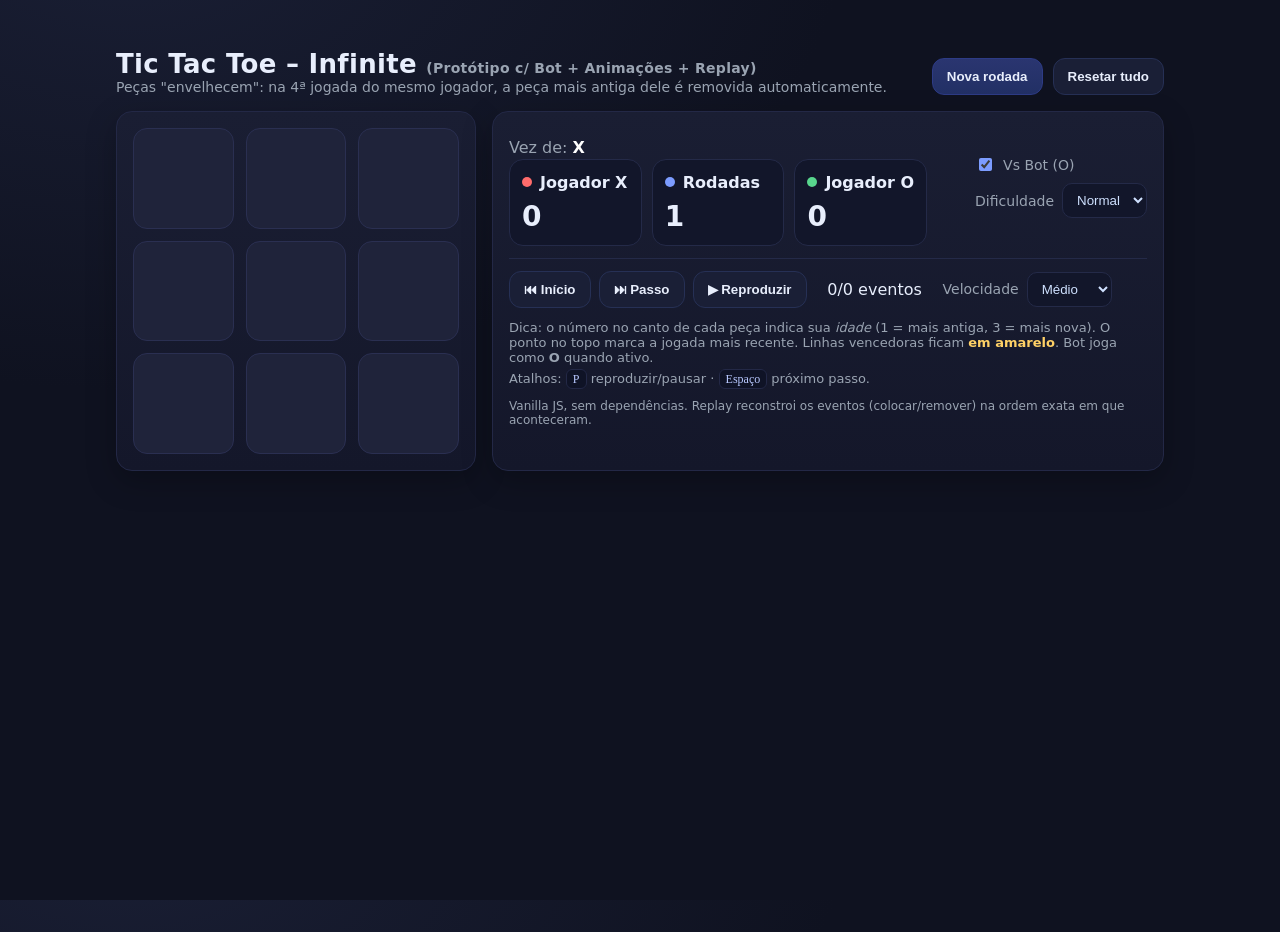
==== index.html @ a02c3165 "Initial commit" ====
<!DOCTYPE html>
<html lang="pt-BR">
<head>
  <meta charset="UTF-8" />
  <meta name="viewport" content="width=device-width, initial-scale=1" />
  <title>Tic Tac Toe – Infinite (Protótipo c/ Bot, Animações e Replay)</title>
  <style>
    :root{
      --bg:#0f1220; --panel:#171a2b; --accent:#7c9cff; --muted:#9aa4b2; --x:#ff6b6b; --o:#58d68d; --win:#ffd166; --cell:#1f233a;
    }
    *{box-sizing:border-box}
    html,body{height:100%}
    body{margin:0; font-family:system-ui,-apple-system,Segoe UI,Roboto,Ubuntu,Cantarell, Noto Sans,Helvetica,Arial; background:radial-gradient(1200px 800px at 10% -10%, #1a1f35 0%, #0f1220 60%), var(--bg); color:#e8eefc}
    .container{max-width:1080px;margin:32px auto;padding:16px}
    .header{display:flex;align-items:center;justify-content:space-between;gap:16px;margin-bottom:16px}
    .title{font-weight:700;letter-spacing:.3px;font-size:clamp(18px,2.6vw,26px)}
    .hint{color:var(--muted);font-size:14px}
    .wrap{display:grid;gap:16px;grid-template-columns: 360px 1fr}
    @media (max-width: 900px){.wrap{grid-template-columns:1fr}}
    .panel{background:linear-gradient(180deg,#1a1e33, #14172a); border:1px solid #232846; border-radius:16px; padding:16px; box-shadow:0 10px 30px rgba(0,0,0,.25)}
    .board{display:grid;grid-template-columns:repeat(3,1fr);grid-template-rows:repeat(3,1fr); gap:12px; aspect-ratio:1/1}
    .cell{background:var(--cell); border:1px solid #2a2f51; border-radius:14px; display:flex;align-items:center;justify-content:center; cursor:pointer; font-weight:800; font-size:48px; transition: transform .12s ease, background .2s, box-shadow .2s; position:relative; overflow:hidden}
    .cell:focus{outline:2px solid var(--accent); outline-offset:2px}
    .cell:not(.filled):hover{transform:translateY(-1px)}
    .cell.filled{cursor:default}
    .cell .age{position:absolute; bottom:6px; right:8px; font-size:11px; color:var(--muted); opacity:.85}
    .cell .last{position:absolute; top:6px; left:8px; width:8px; height:8px; border-radius:50%; background:var(--accent)}
    .cell.win{box-shadow:0 0 0 2px var(--win) inset, 0 0 22px rgba(255,209,102,.35)}
    .score{display:grid;grid-template-columns:repeat(3,1fr);gap:10px}
    .score .card{background:#12162a;border:1px solid #242a48;border-radius:14px;padding:12px}
    .badge{display:inline-flex;align-items:center;gap:8px;font-weight:700}
    .badge .dot{width:10px;height:10px;border-radius:50%}
    .dot.x{background:var(--x)} .dot.o{background:var(--o)}
    .count{font-size:28px;font-weight:800;margin-top:8px}
    .turn{margin:10px 0 2px 0;color:var(--muted)}
    .turn strong{color:#fff}
    .controls{display:flex;flex-wrap:wrap;gap:10px;margin-top:10px}
    .btn{background:#1a1f36;color:#e8eefc;border:1px solid #263055;padding:10px 14px;border-radius:12px;cursor:pointer;font-weight:700}
    .btn:hover{filter:brightness(1.08)}
    .btn.primary{background:linear-gradient(180deg,#2a3570,#223065); border-color:#2d3b86}
    .legend{margin-top:12px;font-size:13px;color:var(--muted)}
    .legend code{background:#13172a;border:1px solid #232846;padding:2px 6px;border-radius:6px;color:#cfe1ff}
    .footer{margin-top:12px; color:var(--muted); font-size:12px}
    .row{display:flex;flex-wrap:wrap;gap:10px;align-items:center}
    .switch{display:inline-flex;gap:8px;align-items:center;font-size:14px;color:var(--muted)}
    .switch input{accent-color:var(--accent)}
    .divider{height:1px;background:#242a48;margin:12px 0}

    /* --- Animações --- */
    @keyframes popIn{0%{transform:scale(.2) rotate(-8deg); opacity:0}60%{transform:scale(1.08)}100%{transform:scale(1); opacity:1}}
    @keyframes fadeOut{0%{opacity:1}100%{opacity:0; transform:scale(.9)}}
    .piece{display:inline-block; animation: popIn .18s ease-out forwards}
    .vanish{animation: fadeOut .16s ease forwards}
    .pulse{animation: pulse 1.2s ease-in-out infinite}
    @keyframes pulse{0%,100%{box-shadow:0 0 0 2px var(--win) inset, 0 0 10px rgba(255,209,102,.2)}50%{box-shadow:0 0 0 2px var(--win) inset, 0 0 26px rgba(255,209,102,.45)}}

    /* Replay controls */
    .replay{display:flex; gap:8px; align-items:center; flex-wrap:wrap}
    .replay .time{min-width:120px; text-align:center; font-variant-numeric:tabular-nums}
    select{background:#12162a;border:1px solid #242a48;border-radius:10px;color:#cfe1ff;padding:8px 10px}
    .kbd{font-family:ui-monospace, SFMono-Regular, Menlo, Consolas; font-size:12px; background:#0f1326; border:1px solid #232846; padding:2px 6px; border-radius:6px; color:#b8c8ff}
  </style>
</head>
<body>
  <div class="container">
    <div class="header">
      <div>
        <div class="title">Tic Tac Toe – Infinite <span class="hint">(Protótipo c/ Bot + Animações + Replay)</span></div>
        <div class="hint">Peças "envelhecem": na 4ª jogada do mesmo jogador, a peça mais antiga dele é removida automaticamente.</div>
      </div>
      <div class="controls">
        <button id="btn-new" class="btn primary" title="Começar uma nova rodada (mantém o placar)">Nova rodada</button>
        <button id="btn-reset" class="btn" title="Zera tudo (placar e rodada)">Resetar tudo</button>
      </div>
    </div>

    <div class="wrap">
      <div class="panel">
        <div id="board" class="board" aria-label="Tabuleiro 3 por 3" role="grid"></div>
      </div>

      <div class="panel">
        <div class="row" style="justify-content:space-between">
          <div>
            <div class="turn">Vez de: <strong id="turn">X</strong></div>
            <div class="score" aria-live="polite">
              <div class="card" aria-label="Placar X">
                <div class="badge"><span class="dot x"></span>Jogador X</div>
                <div id="score-x" class="count">0</div>
              </div>
              <div class="card" aria-label="Rodadas">
                <div class="badge"><span class="dot" style="background:var(--accent)"></span>Rodadas</div>
                <div id="round" class="count">1</div>
              </div>
              <div class="card" aria-label="Placar O">
                <div class="badge"><span class="dot o"></span>Jogador O</div>
                <div id="score-o" class="count">0</div>
              </div>
            </div>
          </div>
          <div>
            <label class="switch"><input type="checkbox" id="chk-bot" checked> Vs Bot (O)</label>
            <div class="row" style="margin-top:8px">
              <label class="switch">Dificuldade
                <select id="sel-diff" title="Heurística do bot">
                  <option value="easy">Fácil</option>
                  <option value="normal" selected>Normal</option>
                  <option value="hard">Difícil</option>
                </select>
              </label>
            </div>
          </div>
        </div>

        <div class="divider"></div>

        <div class="replay">
          <button id="rp-start" class="btn" title="Voltar ao início (⌘/Ctrl+Home)">⏮ Início</button>
          <button id="rp-step" class="btn" title="Avançar um passo (Barra de espaço)">⏭ Passo</button>
          <button id="rp-play" class="btn" title="Reproduzir/Pausar (P)">▶︎ Reproduzir</button>
          <span class="time"><span id="rp-pos">0</span>/<span id="rp-total">0</span> eventos</span>
          <label class="switch">Velocidade
            <select id="rp-speed">
              <option value="700">Lento</option>
              <option value="450" selected>Médio</option>
              <option value="220">Rápido</option>
            </select>
          </label>
        </div>

        <div class="legend">
          Dica: o número no canto de cada peça indica sua <em>idade</em> (1 = mais antiga, 3 = mais nova). O ponto no topo marca a jogada mais recente. 
          Linhas vencedoras ficam <span style="color:var(--win);font-weight:700">em amarelo</span>. Bot joga como <strong>O</strong> quando ativo.
          <div style="margin-top:6px">Atalhos: <span class="kbd">P</span> reproduzir/pausar · <span class="kbd">Espaço</span> próximo passo.</div>
        </div>

        <div class="footer">Vanilla JS, sem dependências. Replay reconstroi os eventos (colocar/remover) na ordem exata em que aconteceram.</div>
      </div>
    </div>
  </div>

  <script>
    // ----- Constantes e estado -----
    const LINES = [ [0,1,2],[3,4,5],[6,7,8], [0,3,6],[1,4,7],[2,5,8], [0,4,8],[2,4,6] ];

    let board = Array(9).fill(null);     // null | 'X' | 'O'
    let moves = { X: [], O: [] };        // filas por jogador (índices do tabuleiro)
    let current = 'X';
    let lastMoveIndex = null;            // índice da jogada mais recente
    let gameOver = false;
    let scores = { X: 0, O: 0 };
    let round = 1;

    // Bot & Replay
    const state = { vsBot: true, diff: 'normal', botDelay: 250 };
    const replay = { events: [], pos: 0, timer: null, playing: false };

    // ----- Elementos -----
    const elBoard = document.getElementById('board');
    const elTurn = document.getElementById('turn');
    const elScoreX = document.getElementById('score-x');
    const elScoreO = document.getElementById('score-o');
    const elRound = document.getElementById('round');
    const btnNew = document.getElementById('btn-new');
    const btnReset = document.getElementById('btn-reset');

    const chkBot = document.getElementById('chk-bot');
    const selDiff = document.getElementById('sel-diff');

    // Replay controls
    const btnRpStart = document.getElementById('rp-start');
    const btnRpStep = document.getElementById('rp-step');
    const btnRpPlay = document.getElementById('rp-play');
    const elRpPos = document.getElementById('rp-pos');
    const elRpTot = document.getElementById('rp-total');
    const selRpSpeed = document.getElementById('rp-speed');

    // ----- Board UI -----
    function buildBoard(){
      elBoard.innerHTML = '';
      for(let i=0;i<9;i++){
        const btn = document.createElement('button');
        btn.className = 'cell';
        btn.setAttribute('data-idx', i);
        btn.setAttribute('role','gridcell');
        btn.setAttribute('aria-label', `casa ${i+1}`);
        btn.addEventListener('click', onCellClick);
        btn.addEventListener('keydown', (e)=>{ if(e.key==='Enter' || e.key===' ') { e.preventDefault(); onCellClick(e);} });
        elBoard.appendChild(btn);
      }
      render();
    }

    function onCellClick(e){
      if(gameOver) return;
      const idx = Number(e.currentTarget.getAttribute('data-idx'));
      humanPlay(idx);
    }

    function humanPlay(idx){
      if(board[idx]!==null) return;
      if(state.vsBot && current==='O') return; // bloqueia cliques durante turno do bot
      makeMove(idx, current, { record:true, animate:true });
      maybeBotTurn();
    }

    function maybeBotTurn(){
      if(!state.vsBot || gameOver) return;
      if(current==='O'){
        // pequeno delay para parecer "pensando"
        setTimeout(()=>{
          const idx = pickBotMove(state.diff);
          if(idx!=null) makeMove(idx, 'O', { record:true, animate:true });
        }, state.botDelay);
      }
    }

    // ----- Núcleo da jogada -----
    function makeMove(idx, player, {record=false, animate=false}={}){
      if(board[idx]!==null || gameOver) return;

      // Coloca peça
      board[idx] = player;
      moves[player].push(idx);
      lastMoveIndex = idx;
      if(animate){ animatePlace(idx, player); }
      
      if(record){ replay.events.push({ type:'place', player, idx }); updateReplayUI(); }

      // Se excedeu 3 peças, remove a mais antiga
      if(moves[player].length > 3){
        const oldest = moves[player].shift();
        if(oldest !== idx){
          removePiece(oldest, player, {record, animate});
        }
      }

      // Checa vitória
      const win = checkWin(player);
      if(win){
        gameOver = true;
        scores[player]++;
        flashWin(win);
        render();
        return;
      }

      // Troca de vez
      current = player==='X' ? 'O' : 'X';
      render();
    }

    function removePiece(idx, player, {record=false, animate=false}={}){
      if(animate) animateRemove(idx);
      board[idx] = null;
      if(record){ replay.events.push({ type:'remove', player, idx }); updateReplayUI(); }
    }

    function checkWin(player){
      for(const [a,b,c] of LINES){
        if(board[a]===player && board[b]===player && board[c]===player){ return [a,b,c]; }
      }
      return null;
    }

    function flashWin(cells){
      cells.forEach(i=>{ elBoard.children[i].classList.add('win','pulse'); });
    }

    function render(){
      for(let i=0;i<9;i++){
        const el = elBoard.children[i];
        const val = board[i];
        el.classList.remove('filled','win','pulse','vanish');
        // preserva animações já aplicadas (não limpa innerHTML antes de deixar a anima sair)
        el.innerHTML = '';
        if(val){
          const span = document.createElement('span');
          span.textContent = val;
          span.className = 'piece';
          span.style.color = val==='X' ? getVar('--x') : getVar('--o');
          el.appendChild(span);
          el.classList.add('filled');

          const order = moves[val];
          const posInQueue = order.indexOf(i);
          if(posInQueue!==-1){
            const age = document.createElement('div'); age.className='age'; age.textContent=(posInQueue+1).toString(); el.appendChild(age);
          }
          if(i===lastMoveIndex){ const dot=document.createElement('div'); dot.className='last'; el.appendChild(dot); }
        }
      }
      elTurn.textContent = current;
      elScoreX.textContent = scores.X; elScoreO.textContent = scores.O; elRound.textContent = round;
      elBoard.setAttribute('aria-description', `Vez de ${current}. Placar X ${scores.X} contra O ${scores.O}. Rodada ${round}.`);
    }

    function animatePlace(idx, player){
      const el = elBoard.children[idx];
      // efeito já acontece via .piece popIn ao renderizar
    }
    function animateRemove(idx){
      const el = elBoard.children[idx];
      if(!el) return;
      // Tenta animar apenas a peça, para não "sumir" a célula inteira
      const piece = el.querySelector('.piece');
      if(piece){ piece.classList.add('vanish'); }
      else { el.classList.add('vanish'); }
      // Render irá limpar a classe 'vanish' na próxima pintura
    }

    // ----- Nova rodada / Reset -----
    function newRound(){
      board = Array(9).fill(null);
      moves = { X: [], O: [] };
      gameOver = false; lastMoveIndex = null;
      // Alterna quem começa a cada rodada
      current = (round % 2 === 1) ? 'O' : 'X';
      round++;
      // zera replay desta nova rodada
      replay.events = []; replay.pos = 0; stopReplay(); updateReplayUI();
      render();
      maybeBotTurn();
    }

    function resetAll(){
      scores = { X:0, O:0 }; round = 1; current='X';
      board = Array(9).fill(null); moves = { X: [], O: [] };
      gameOver=false; lastMoveIndex=null;
      replay.events = []; replay.pos = 0; stopReplay(); updateReplayUI();
      render();
    }

    // ----- Bot (heurísticas simples) -----
    function pickBotMove(level){
      const empties = emptyCells();
      if(empties.length===0) return null;

      // Helper para testar vitória imediata
      const winMove = (player)=>{
        for(const i of empties){ if(wouldWin(i, player)) return i; } return null;
      };

      if(level==='easy'){
        return empties[Math.floor(Math.random()*empties.length)];
      }

      // NORMAL: ganhar > bloquear > centro > cantos > lados
      let m = winMove('O'); if(m!=null) return m;            // ganhar
      m = winMove('X'); if(m!=null) return m;                // bloquear
      if(board[4]==null) return 4;                           // centro
      const corners = empties.filter(i=>[0,2,6,8].includes(i)); if(corners.length) return corners[Math.floor(Math.random()*corners.length)];
      return empties[0];
    }

    function wouldWin(idx, player){
      board[idx]=player; const ok = !!checkWin(player); board[idx]=null; return ok;
    }

    function emptyCells(){ const arr=[]; for(let i=0;i<9;i++){ if(board[i]==null) arr.push(i);} return arr; }

    // ----- Replay -----
    function updateReplayUI(){
      elRpTot.textContent = replay.events.length.toString();
      elRpPos.textContent = replay.pos.toString();
    }

    function applyEvent(ev, {animate=true}={}){
      if(ev.type==='place') makeMove(ev.idx, ev.player, {record:false, animate});
      else if(ev.type==='remove') removePiece(ev.idx, ev.player, {record:false, animate});
    }

    function resetToStart(){
      // reinicia somente a PARTIDA atual, sem mexer em placar/rodada/diff/bot
      board = Array(9).fill(null); moves={X:[],O:[]}; gameOver=false; lastMoveIndex=null; current='X';
      render();
      replay.pos = 0; updateReplayUI();
    }

    function stepReplay(){
      if(replay.pos >= replay.events.length){ stopReplay(); return; }
      const ev = replay.events[replay.pos++]; applyEvent(ev, {animate:true}); updateReplayUI();
    }

    function playPauseReplay(){
      if(replay.playing){ stopReplay(); }
      else { startReplay(); }
    }

    function startReplay(){
      stopReplay(); // garante limpar
      resetToStart();
      replay.playing = true; btnRpPlay.textContent = '⏸ Pausar';
      const loop = ()=>{
        if(!replay.playing){ return; }
        if(replay.pos >= replay.events.length){ stopReplay(); return; }
        stepReplay();
        replay.timer = setTimeout(loop, Number(selRpSpeed.value));
      };
      replay.timer = setTimeout(loop, Number(selRpSpeed.value));
    }

    function stopReplay(){
      replay.playing = false; btnRpPlay.textContent = '▶︎ Reproduzir';
      if(replay.timer){ clearTimeout(replay.timer); replay.timer=null; }
    }

    // ----- Utils / Eventos UI -----
    function getVar(name){ return getComputedStyle(document.documentElement).getPropertyValue(name); }

    btnNew.addEventListener('click', newRound);
    btnReset.addEventListener('click', resetAll);
    chkBot.addEventListener('change', (e)=>{ state.vsBot = e.target.checked; if(state.vsBot) maybeBotTurn(); });
    selDiff.addEventListener('change', (e)=>{ state.diff = e.target.value; });

    // Replay UI
    btnRpStart.addEventListener('click', ()=>{ stopReplay(); resetToStart(); });
    btnRpStep.addEventListener('click', ()=>{ stopReplay(); stepReplay(); });
    btnRpPlay.addEventListener('click', ()=>{ playPauseReplay(); });
    selRpSpeed.addEventListener('change', ()=>{ if(replay.playing){ stopReplay(); startReplay(); }});

    // Atalhos
    window.addEventListener('keydown', (e)=>{
      if(e.key==='p' || e.key==='P'){ e.preventDefault(); playPauseReplay(); }
      if(e.code==='Space'){ e.preventDefault(); stepReplay(); }
      if((e.ctrlKey||e.metaKey) && e.key==='Home'){ e.preventDefault(); stopReplay(); resetToStart(); }
    });

    // Inicializa
    buildBoard();

    // Inicia com bot ativo se for a vez dele
    maybeBotTurn();
  </script>
</body>
</html>
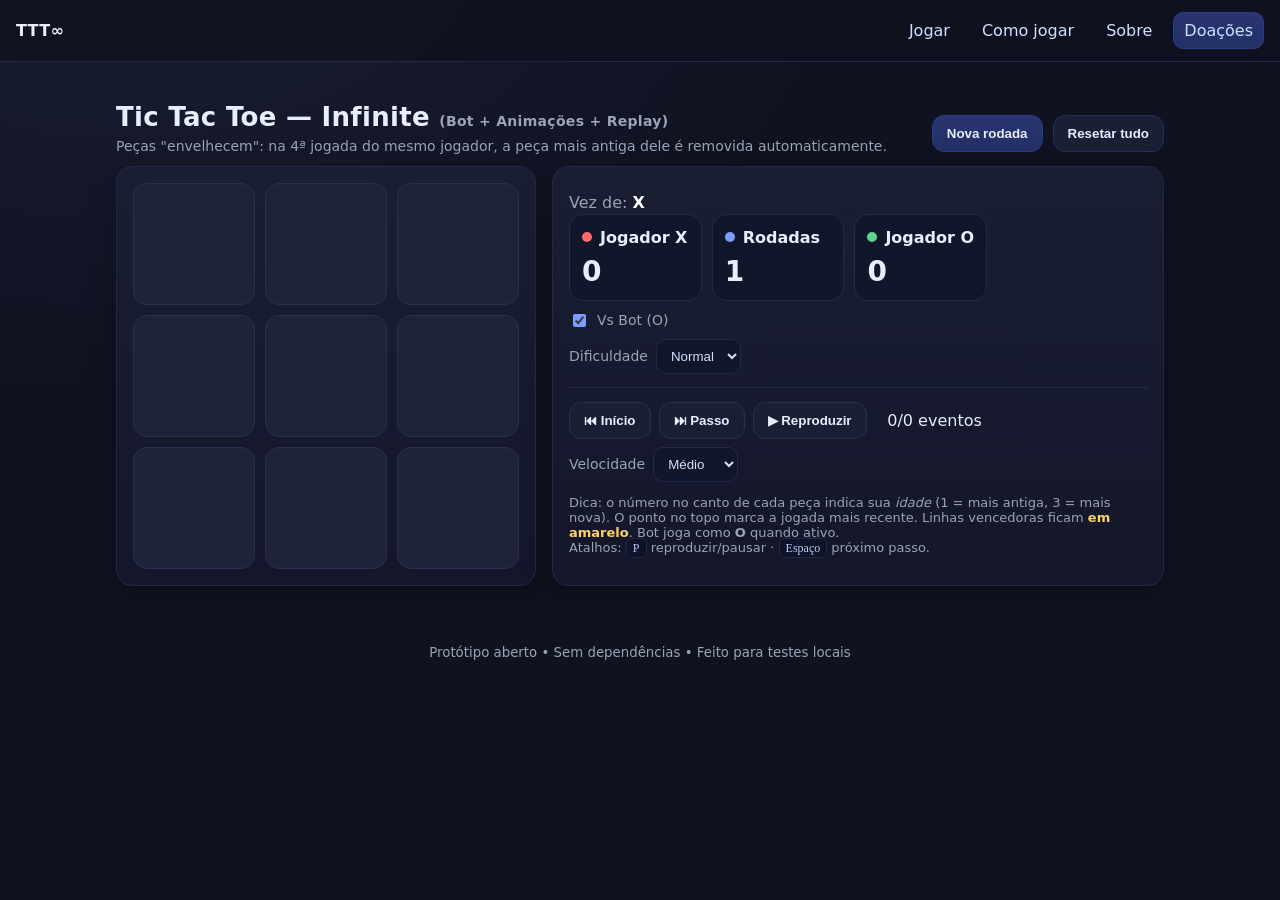
==== commit 7e70a4d0: "Add functions and pages" ====
--- a/index.html
+++ b/index.html
@@ -3,86 +3,42 @@
 <head>
   <meta charset="UTF-8" />
   <meta name="viewport" content="width=device-width, initial-scale=1" />
-  <title>Tic Tac Toe – Infinite (Protótipo c/ Bot, Animações e Replay)</title>
-  <style>
-    :root{
-      --bg:#0f1220; --panel:#171a2b; --accent:#7c9cff; --muted:#9aa4b2; --x:#ff6b6b; --o:#58d68d; --win:#ffd166; --cell:#1f233a;
-    }
-    *{box-sizing:border-box}
-    html,body{height:100%}
-    body{margin:0; font-family:system-ui,-apple-system,Segoe UI,Roboto,Ubuntu,Cantarell, Noto Sans,Helvetica,Arial; background:radial-gradient(1200px 800px at 10% -10%, #1a1f35 0%, #0f1220 60%), var(--bg); color:#e8eefc}
-    .container{max-width:1080px;margin:32px auto;padding:16px}
-    .header{display:flex;align-items:center;justify-content:space-between;gap:16px;margin-bottom:16px}
-    .title{font-weight:700;letter-spacing:.3px;font-size:clamp(18px,2.6vw,26px)}
-    .hint{color:var(--muted);font-size:14px}
-    .wrap{display:grid;gap:16px;grid-template-columns: 360px 1fr}
-    @media (max-width: 900px){.wrap{grid-template-columns:1fr}}
-    .panel{background:linear-gradient(180deg,#1a1e33, #14172a); border:1px solid #232846; border-radius:16px; padding:16px; box-shadow:0 10px 30px rgba(0,0,0,.25)}
-    .board{display:grid;grid-template-columns:repeat(3,1fr);grid-template-rows:repeat(3,1fr); gap:12px; aspect-ratio:1/1}
-    .cell{background:var(--cell); border:1px solid #2a2f51; border-radius:14px; display:flex;align-items:center;justify-content:center; cursor:pointer; font-weight:800; font-size:48px; transition: transform .12s ease, background .2s, box-shadow .2s; position:relative; overflow:hidden}
-    .cell:focus{outline:2px solid var(--accent); outline-offset:2px}
-    .cell:not(.filled):hover{transform:translateY(-1px)}
-    .cell.filled{cursor:default}
-    .cell .age{position:absolute; bottom:6px; right:8px; font-size:11px; color:var(--muted); opacity:.85}
-    .cell .last{position:absolute; top:6px; left:8px; width:8px; height:8px; border-radius:50%; background:var(--accent)}
-    .cell.win{box-shadow:0 0 0 2px var(--win) inset, 0 0 22px rgba(255,209,102,.35)}
-    .score{display:grid;grid-template-columns:repeat(3,1fr);gap:10px}
-    .score .card{background:#12162a;border:1px solid #242a48;border-radius:14px;padding:12px}
-    .badge{display:inline-flex;align-items:center;gap:8px;font-weight:700}
-    .badge .dot{width:10px;height:10px;border-radius:50%}
-    .dot.x{background:var(--x)} .dot.o{background:var(--o)}
-    .count{font-size:28px;font-weight:800;margin-top:8px}
-    .turn{margin:10px 0 2px 0;color:var(--muted)}
-    .turn strong{color:#fff}
-    .controls{display:flex;flex-wrap:wrap;gap:10px;margin-top:10px}
-    .btn{background:#1a1f36;color:#e8eefc;border:1px solid #263055;padding:10px 14px;border-radius:12px;cursor:pointer;font-weight:700}
-    .btn:hover{filter:brightness(1.08)}
-    .btn.primary{background:linear-gradient(180deg,#2a3570,#223065); border-color:#2d3b86}
-    .legend{margin-top:12px;font-size:13px;color:var(--muted)}
-    .legend code{background:#13172a;border:1px solid #232846;padding:2px 6px;border-radius:6px;color:#cfe1ff}
-    .footer{margin-top:12px; color:var(--muted); font-size:12px}
-    .row{display:flex;flex-wrap:wrap;gap:10px;align-items:center}
-    .switch{display:inline-flex;gap:8px;align-items:center;font-size:14px;color:var(--muted)}
-    .switch input{accent-color:var(--accent)}
-    .divider{height:1px;background:#242a48;margin:12px 0}
-
-    /* --- Animações --- */
-    @keyframes popIn{0%{transform:scale(.2) rotate(-8deg); opacity:0}60%{transform:scale(1.08)}100%{transform:scale(1); opacity:1}}
-    @keyframes fadeOut{0%{opacity:1}100%{opacity:0; transform:scale(.9)}}
-    .piece{display:inline-block; animation: popIn .18s ease-out forwards}
-    .vanish{animation: fadeOut .16s ease forwards}
-    .pulse{animation: pulse 1.2s ease-in-out infinite}
-    @keyframes pulse{0%,100%{box-shadow:0 0 0 2px var(--win) inset, 0 0 10px rgba(255,209,102,.2)}50%{box-shadow:0 0 0 2px var(--win) inset, 0 0 26px rgba(255,209,102,.45)}}
-
-    /* Replay controls */
-    .replay{display:flex; gap:8px; align-items:center; flex-wrap:wrap}
-    .replay .time{min-width:120px; text-align:center; font-variant-numeric:tabular-nums}
-    select{background:#12162a;border:1px solid #242a48;border-radius:10px;color:#cfe1ff;padding:8px 10px}
-    .kbd{font-family:ui-monospace, SFMono-Regular, Menlo, Consolas; font-size:12px; background:#0f1326; border:1px solid #232846; padding:2px 6px; border-radius:6px; color:#b8c8ff}
-  </style>
+  <title>TTT∞ — Jogo</title>
+  <link rel="stylesheet" href="styles.css">
 </head>
 <body>
-  <div class="container">
+  
+<header class="site-header">
+  <a class="brand" href="index.html">TTT∞</a>
+  <nav class="nav">
+    <a href="index.html">Jogar</a>
+    <a href="howto.html">Como jogar</a>
+    <a href="about.html">Sobre</a>
+    <a class="cta" href="donate.html">Doações</a>
+  </nav>
+</header>
+
+  <main class="container">
     <div class="header">
       <div>
-        <div class="title">Tic Tac Toe – Infinite <span class="hint">(Protótipo c/ Bot + Animações + Replay)</span></div>
-        <div class="hint">Peças "envelhecem": na 4ª jogada do mesmo jogador, a peça mais antiga dele é removida automaticamente.</div>
+        <h1 class="title">Tic Tac Toe — Infinite <span class="hint">(Bot + Animações + Replay)</span></h1>
+        <p class="hint">Peças "envelhecem": na 4ª jogada do mesmo jogador, a peça mais antiga dele é removida automaticamente.</p>
       </div>
       <div class="controls">
-        <button id="btn-new" class="btn primary" title="Começar uma nova rodada (mantém o placar)">Nova rodada</button>
-        <button id="btn-reset" class="btn" title="Zera tudo (placar e rodada)">Resetar tudo</button>
+        <button id="btn-new" class="btn primary">Nova rodada</button>
+        <button id="btn-reset" class="btn">Resetar tudo</button>
       </div>
     </div>
 
-    <div class="wrap">
-      <div class="panel">
+    <div class="wrap game-grid">
+      <section class="panel">
         <div id="board" class="board" aria-label="Tabuleiro 3 por 3" role="grid"></div>
-      </div>
+      </section>
 
-      <div class="panel">
-        <div class="row" style="justify-content:space-between">
+      <section class="panel side">
+        <div class="row space-between">
           <div>
-            <div class="turn">Vez de: <strong id="turn">X</strong></div>
+            <p class="turn">Vez de: <strong id="turn">X</strong></p>
             <div class="score" aria-live="polite">
               <div class="card" aria-label="Placar X">
                 <div class="badge"><span class="dot x"></span>Jogador X</div>
@@ -128,309 +84,19 @@
           </label>
         </div>
 
-        <div class="legend">
-          Dica: o número no canto de cada peça indica sua <em>idade</em> (1 = mais antiga, 3 = mais nova). O ponto no topo marca a jogada mais recente. 
-          Linhas vencedoras ficam <span style="color:var(--win);font-weight:700">em amarelo</span>. Bot joga como <strong>O</strong> quando ativo.
-          <div style="margin-top:6px">Atalhos: <span class="kbd">P</span> reproduzir/pausar · <span class="kbd">Espaço</span> próximo passo.</div>
-        </div>
+        <p class="legend">
+          Dica: o número no canto de cada peça indica sua <em>idade</em> (1 = mais antiga, 3 = mais nova). O ponto no topo marca a jogada mais recente.
+          Linhas vencedoras ficam <strong class="yellow">em amarelo</strong>. Bot joga como <strong>O</strong> quando ativo.
+          <br>Atalhos: <span class="kbd">P</span> reproduzir/pausar · <span class="kbd">Espaço</span> próximo passo.
+        </p>
+      </section>
+    </div>
+  </main>
+  
+<footer class="site-footer">
+  <small>Protótipo aberto • Sem dependências • Feito para testes locais</small>
+</footer>
 
-        <div class="footer">Vanilla JS, sem dependências. Replay reconstroi os eventos (colocar/remover) na ordem exata em que aconteceram.</div>
-      </div>
-    </div>
-  </div>
-
-  <script>
-    // ----- Constantes e estado -----
-    const LINES = [ [0,1,2],[3,4,5],[6,7,8], [0,3,6],[1,4,7],[2,5,8], [0,4,8],[2,4,6] ];
-
-    let board = Array(9).fill(null);     // null | 'X' | 'O'
-    let moves = { X: [], O: [] };        // filas por jogador (índices do tabuleiro)
-    let current = 'X';
-    let lastMoveIndex = null;            // índice da jogada mais recente
-    let gameOver = false;
-    let scores = { X: 0, O: 0 };
-    let round = 1;
-
-    // Bot & Replay
-    const state = { vsBot: true, diff: 'normal', botDelay: 250 };
-    const replay = { events: [], pos: 0, timer: null, playing: false };
-
-    // ----- Elementos -----
-    const elBoard = document.getElementById('board');
-    const elTurn = document.getElementById('turn');
-    const elScoreX = document.getElementById('score-x');
-    const elScoreO = document.getElementById('score-o');
-    const elRound = document.getElementById('round');
-    const btnNew = document.getElementById('btn-new');
-    const btnReset = document.getElementById('btn-reset');
-
-    const chkBot = document.getElementById('chk-bot');
-    const selDiff = document.getElementById('sel-diff');
-
-    // Replay controls
-    const btnRpStart = document.getElementById('rp-start');
-    const btnRpStep = document.getElementById('rp-step');
-    const btnRpPlay = document.getElementById('rp-play');
-    const elRpPos = document.getElementById('rp-pos');
-    const elRpTot = document.getElementById('rp-total');
-    const selRpSpeed = document.getElementById('rp-speed');
-
-    // ----- Board UI -----
-    function buildBoard(){
-      elBoard.innerHTML = '';
-      for(let i=0;i<9;i++){
-        const btn = document.createElement('button');
-        btn.className = 'cell';
-        btn.setAttribute('data-idx', i);
-        btn.setAttribute('role','gridcell');
-        btn.setAttribute('aria-label', `casa ${i+1}`);
-        btn.addEventListener('click', onCellClick);
-        btn.addEventListener('keydown', (e)=>{ if(e.key==='Enter' || e.key===' ') { e.preventDefault(); onCellClick(e);} });
-        elBoard.appendChild(btn);
-      }
-      render();
-    }
-
-    function onCellClick(e){
-      if(gameOver) return;
-      const idx = Number(e.currentTarget.getAttribute('data-idx'));
-      humanPlay(idx);
-    }
-
-    function humanPlay(idx){
-      if(board[idx]!==null) return;
-      if(state.vsBot && current==='O') return; // bloqueia cliques durante turno do bot
-      makeMove(idx, current, { record:true, animate:true });
-      maybeBotTurn();
-    }
-
-    function maybeBotTurn(){
-      if(!state.vsBot || gameOver) return;
-      if(current==='O'){
-        // pequeno delay para parecer "pensando"
-        setTimeout(()=>{
-          const idx = pickBotMove(state.diff);
-          if(idx!=null) makeMove(idx, 'O', { record:true, animate:true });
-        }, state.botDelay);
-      }
-    }
-
-    // ----- Núcleo da jogada -----
-    function makeMove(idx, player, {record=false, animate=false}={}){
-      if(board[idx]!==null || gameOver) return;
-
-      // Coloca peça
-      board[idx] = player;
-      moves[player].push(idx);
-      lastMoveIndex = idx;
-      if(animate){ animatePlace(idx, player); }
-      
-      if(record){ replay.events.push({ type:'place', player, idx }); updateReplayUI(); }
-
-      // Se excedeu 3 peças, remove a mais antiga
-      if(moves[player].length > 3){
-        const oldest = moves[player].shift();
-        if(oldest !== idx){
-          removePiece(oldest, player, {record, animate});
-        }
-      }
-
-      // Checa vitória
-      const win = checkWin(player);
-      if(win){
-        gameOver = true;
-        scores[player]++;
-        flashWin(win);
-        render();
-        return;
-      }
-
-      // Troca de vez
-      current = player==='X' ? 'O' : 'X';
-      render();
-    }
-
-    function removePiece(idx, player, {record=false, animate=false}={}){
-      if(animate) animateRemove(idx);
-      board[idx] = null;
-      if(record){ replay.events.push({ type:'remove', player, idx }); updateReplayUI(); }
-    }
-
-    function checkWin(player){
-      for(const [a,b,c] of LINES){
-        if(board[a]===player && board[b]===player && board[c]===player){ return [a,b,c]; }
-      }
-      return null;
-    }
-
-    function flashWin(cells){
-      cells.forEach(i=>{ elBoard.children[i].classList.add('win','pulse'); });
-    }
-
-    function render(){
-      for(let i=0;i<9;i++){
-        const el = elBoard.children[i];
-        const val = board[i];
-        el.classList.remove('filled','win','pulse','vanish');
-        // preserva animações já aplicadas (não limpa innerHTML antes de deixar a anima sair)
-        el.innerHTML = '';
-        if(val){
-          const span = document.createElement('span');
-          span.textContent = val;
-          span.className = 'piece';
-          span.style.color = val==='X' ? getVar('--x') : getVar('--o');
-          el.appendChild(span);
-          el.classList.add('filled');
-
-          const order = moves[val];
-          const posInQueue = order.indexOf(i);
-          if(posInQueue!==-1){
-            const age = document.createElement('div'); age.className='age'; age.textContent=(posInQueue+1).toString(); el.appendChild(age);
-          }
-          if(i===lastMoveIndex){ const dot=document.createElement('div'); dot.className='last'; el.appendChild(dot); }
-        }
-      }
-      elTurn.textContent = current;
-      elScoreX.textContent = scores.X; elScoreO.textContent = scores.O; elRound.textContent = round;
-      elBoard.setAttribute('aria-description', `Vez de ${current}. Placar X ${scores.X} contra O ${scores.O}. Rodada ${round}.`);
-    }
-
-    function animatePlace(idx, player){
-      const el = elBoard.children[idx];
-      // efeito já acontece via .piece popIn ao renderizar
-    }
-    function animateRemove(idx){
-      const el = elBoard.children[idx];
-      if(!el) return;
-      // Tenta animar apenas a peça, para não "sumir" a célula inteira
-      const piece = el.querySelector('.piece');
-      if(piece){ piece.classList.add('vanish'); }
-      else { el.classList.add('vanish'); }
-      // Render irá limpar a classe 'vanish' na próxima pintura
-    }
-
-    // ----- Nova rodada / Reset -----
-    function newRound(){
-      board = Array(9).fill(null);
-      moves = { X: [], O: [] };
-      gameOver = false; lastMoveIndex = null;
-      // Alterna quem começa a cada rodada
-      current = (round % 2 === 1) ? 'O' : 'X';
-      round++;
-      // zera replay desta nova rodada
-      replay.events = []; replay.pos = 0; stopReplay(); updateReplayUI();
-      render();
-      maybeBotTurn();
-    }
-
-    function resetAll(){
-      scores = { X:0, O:0 }; round = 1; current='X';
-      board = Array(9).fill(null); moves = { X: [], O: [] };
-      gameOver=false; lastMoveIndex=null;
-      replay.events = []; replay.pos = 0; stopReplay(); updateReplayUI();
-      render();
-    }
-
-    // ----- Bot (heurísticas simples) -----
-    function pickBotMove(level){
-      const empties = emptyCells();
-      if(empties.length===0) return null;
-
-      // Helper para testar vitória imediata
-      const winMove = (player)=>{
-        for(const i of empties){ if(wouldWin(i, player)) return i; } return null;
-      };
-
-      if(level==='easy'){
-        return empties[Math.floor(Math.random()*empties.length)];
-      }
-
-      // NORMAL: ganhar > bloquear > centro > cantos > lados
-      let m = winMove('O'); if(m!=null) return m;            // ganhar
-      m = winMove('X'); if(m!=null) return m;                // bloquear
-      if(board[4]==null) return 4;                           // centro
-      const corners = empties.filter(i=>[0,2,6,8].includes(i)); if(corners.length) return corners[Math.floor(Math.random()*corners.length)];
-      return empties[0];
-    }
-
-    function wouldWin(idx, player){
-      board[idx]=player; const ok = !!checkWin(player); board[idx]=null; return ok;
-    }
-
-    function emptyCells(){ const arr=[]; for(let i=0;i<9;i++){ if(board[i]==null) arr.push(i);} return arr; }
-
-    // ----- Replay -----
-    function updateReplayUI(){
-      elRpTot.textContent = replay.events.length.toString();
-      elRpPos.textContent = replay.pos.toString();
-    }
-
-    function applyEvent(ev, {animate=true}={}){
-      if(ev.type==='place') makeMove(ev.idx, ev.player, {record:false, animate});
-      else if(ev.type==='remove') removePiece(ev.idx, ev.player, {record:false, animate});
-    }
-
-    function resetToStart(){
-      // reinicia somente a PARTIDA atual, sem mexer em placar/rodada/diff/bot
-      board = Array(9).fill(null); moves={X:[],O:[]}; gameOver=false; lastMoveIndex=null; current='X';
-      render();
-      replay.pos = 0; updateReplayUI();
-    }
-
-    function stepReplay(){
-      if(replay.pos >= replay.events.length){ stopReplay(); return; }
-      const ev = replay.events[replay.pos++]; applyEvent(ev, {animate:true}); updateReplayUI();
-    }
-
-    function playPauseReplay(){
-      if(replay.playing){ stopReplay(); }
-      else { startReplay(); }
-    }
-
-    function startReplay(){
-      stopReplay(); // garante limpar
-      resetToStart();
-      replay.playing = true; btnRpPlay.textContent = '⏸ Pausar';
-      const loop = ()=>{
-        if(!replay.playing){ return; }
-        if(replay.pos >= replay.events.length){ stopReplay(); return; }
-        stepReplay();
-        replay.timer = setTimeout(loop, Number(selRpSpeed.value));
-      };
-      replay.timer = setTimeout(loop, Number(selRpSpeed.value));
-    }
-
-    function stopReplay(){
-      replay.playing = false; btnRpPlay.textContent = '▶︎ Reproduzir';
-      if(replay.timer){ clearTimeout(replay.timer); replay.timer=null; }
-    }
-
-    // ----- Utils / Eventos UI -----
-    function getVar(name){ return getComputedStyle(document.documentElement).getPropertyValue(name); }
-
-    btnNew.addEventListener('click', newRound);
-    btnReset.addEventListener('click', resetAll);
-    chkBot.addEventListener('change', (e)=>{ state.vsBot = e.target.checked; if(state.vsBot) maybeBotTurn(); });
-    selDiff.addEventListener('change', (e)=>{ state.diff = e.target.value; });
-
-    // Replay UI
-    btnRpStart.addEventListener('click', ()=>{ stopReplay(); resetToStart(); });
-    btnRpStep.addEventListener('click', ()=>{ stopReplay(); stepReplay(); });
-    btnRpPlay.addEventListener('click', ()=>{ playPauseReplay(); });
-    selRpSpeed.addEventListener('change', ()=>{ if(replay.playing){ stopReplay(); startReplay(); }});
-
-    // Atalhos
-    window.addEventListener('keydown', (e)=>{
-      if(e.key==='p' || e.key==='P'){ e.preventDefault(); playPauseReplay(); }
-      if(e.code==='Space'){ e.preventDefault(); stepReplay(); }
-      if((e.ctrlKey||e.metaKey) && e.key==='Home'){ e.preventDefault(); stopReplay(); resetToStart(); }
-    });
-
-    // Inicializa
-    buildBoard();
-
-    // Inicia com bot ativo se for a vez dele
-    maybeBotTurn();
-  </script>
+  <script src="app.js"></script>
 </body>
-</html>+</html>
--- a/styles.css
+++ b/styles.css
@@ -0,0 +1,102 @@
+:root{
+  --bg:#0f1220; --panel:#171a2b; --accent:#7c9cff; --muted:#9aa4b2; --x:#ff6b6b; --o:#58d68d; --win:#ffd166; --cell:#1f233a;
+}
+*{box-sizing:border-box}
+html,body{height:100%}
+body{margin:0; font-family:system-ui,-apple-system,Segoe UI,Roboto,Ubuntu,Cantarell, Noto Sans,Helvetica,Arial; background:radial-gradient(1200px 800px at 10% -10%, #1a1f35 0%, #0f1220 60%), var(--bg); color:#e8eefc}
+
+/* Layout base */
+.container{max-width:1080px;margin:24px auto;padding:16px}
+.site-header{display:flex;align-items:center;justify-content:space-between;padding:12px 16px;position:sticky;top:0;background:rgba(15,18,32,.8);backdrop-filter:blur(6px);border-bottom:1px solid #232846;z-index:10}
+.brand{color:#e8eefc;text-decoration:none;font-weight:800;letter-spacing:.3px}
+.nav{display:flex;gap:10px;align-items:center}
+.nav a{color:#cfe1ff;text-decoration:none;padding:8px 10px;border-radius:10px;border:1px solid transparent}
+.nav a:hover{border-color:#2a2f51;background:#151a31}
+.nav .cta{background:linear-gradient(180deg,#2a3570,#223065); border:1px solid #2d3b86}
+.site-footer{margin:20px auto; padding:16px; text-align:center; color:var(--muted)}
+
+/* Game layout */
+.header{display:flex;align-items:center;justify-content:space-between;gap:16px;margin-bottom:12px}
+.title{font-weight:700;letter-spacing:.3px;font-size:clamp(18px,2.6vw,26px);margin:0}
+.hint{color:var(--muted);font-size:14px;margin:6px 0 0}
+.wrap.game-grid{display:grid;gap:16px;grid-template-columns: 420px 1fr}
+@media (max-width: 980px){.wrap.game-grid{grid-template-columns:1fr}}
+.panel{background:linear-gradient(180deg,#1a1e33, #14172a); border:1px solid #232846; border-radius:16px; padding:16px; box-shadow:0 10px 30px rgba(0,0,0,.25)}
+.side{display:flex;flex-direction:column;justify-content:space-between}
+.board{display:grid;grid-template-columns:repeat(3,1fr);grid-template-rows:repeat(3,1fr); gap:10px; aspect-ratio:1/1; max-width:min(90vw,520px); margin:0 auto}
+.cell{background:var(--cell); border:1px solid #2a2f51; border-radius:14px; display:flex;align-items:center;justify-content:center; cursor:pointer; font-weight:800; font-size:48px; transition: transform .12s ease, background .2s, box-shadow .2s; position:relative; overflow:hidden}
+.cell:focus{outline:2px solid var(--accent); outline-offset:2px}
+.cell:not(.filled):hover{transform:translateY(-1px)}
+.cell.filled{cursor:default}
+.cell .age{position:absolute; bottom:6px; right:8px; font-size:11px; color:var(--muted); opacity:.85}
+.cell .last{position:absolute; top:6px; left:8px; width:8px; height:8px; border-radius:50%; background:var(--accent)}
+.cell.win{box-shadow:0 0 0 2px var(--win) inset, 0 0 22px rgba(255,209,102,.35)}
+
+.score{display:grid;grid-template-columns:repeat(3,1fr);gap:10px}
+.score .card{background:#12162a;border:1px solid #242a48;border-radius:14px;padding:12px}
+.badge{display:inline-flex;align-items:center;gap:8px;font-weight:700}
+.badge .dot{width:10px;height:10px;border-radius:50%}
+.dot.x{background:var(--x)} .dot.o{background:var(--o)}
+.count{font-size:28px;font-weight:800;margin-top:8px}
+.turn{margin:10px 0 2px 0;color:var(--muted)}
+.turn strong{color:#fff}
+.controls{display:flex;flex-wrap:wrap;gap:10px;margin-top:10px}
+.btn{background:#1a1f36;color:#e8eefc;border:1px solid #263055;padding:10px 14px;border-radius:12px;cursor:pointer;font-weight:700}
+.btn:hover{filter:brightness(1.08)}
+.btn.primary{background:linear-gradient(180deg,#2a3570,#223065); border-color:#2d3b86}
+.legend{margin-top:12px;font-size:13px;color:var(--muted)}
+.legend code{background:#13172a;border:1px solid #232846;padding:2px 6px;border-radius:6px;color:#cfe1ff}
+.yellow{color:var(--win);font-weight:700}
+.footer{margin-top:12px; color:var(--muted); font-size:12px}
+.row{display:flex;flex-wrap:wrap;gap:10px;align-items:center}
+.space-between{justify-content:space-between}
+.switch{display:inline-flex;gap:8px;align-items:center;font-size:14px;color:var(--muted)}
+.switch input{accent-color:var(--accent)}
+.divider{height:1px;background:#242a48;margin:12px 0}
+
+/* Animações */
+@keyframes popIn{0%{transform:scale(.2) rotate(-8deg); opacity:0}60%{transform:scale(1.08)}100%{transform:scale(1); opacity:1}}
+@keyframes fadeOut{0%{opacity:1}100%{opacity:0; transform:scale(.9)}}
+.piece{display:inline-block; animation: popIn .18s ease-out forwards}
+.vanish{animation: fadeOut .16s ease forwards}
+.pulse{animation: pulse 1.2s ease-in-out infinite}
+@keyframes pulse{0%,100%{box-shadow:0 0 0 2px var(--win) inset, 0 0 10px rgba(255,209,102,.2)}50%{box-shadow:0 0 0 2px var(--win) inset, 0 0 26px rgba(255,209,102,.45)}}
+
+/* Replay controls */
+.replay{display:flex; gap:8px; align-items:center; flex-wrap:wrap}
+.replay .time{min-width:120px; text-align:center; font-variant-numeric:tabular-nums}
+select{background:#12162a;border:1px solid #242a48;border-radius:10px;color:#cfe1ff;padding:8px 10px}
+.kbd{font-family:ui-monospace, SFMono-Regular, Menlo, Consolas; font-size:12px; background:#0f1326; border:1px solid #232846; padding:2px 6px; border-radius:6px; color:#b8c8ff}
+
+/* Readable pages */
+.readable{max-width:820px}
+.readable h1{margin-top:0}
+.readable ul{line-height:1.6}
+
+/* Donate */
+.donate-box{display:grid; grid-template-columns: 280px 1fr; gap:16px; align-items:start; background:#12162a;border:1px solid #242a48;border-radius:14px;padding:16px}
+.donate-qr img{width:100%;max-width:280px;height:auto;border-radius:12px;border:1px solid #242a48;background:#0e1122}
+.pix-line{display:flex; gap:10px; align-items:center; flex-wrap:wrap}
+.pix-line code{background:#0f1326; border:1px solid #232846; padding:6px 8px; border-radius:8px}
+.upload{margin-top:10px}
+
+/* Responsividade extra para telas pequenas */
+@media (max-width: 720px){
+  .container{padding:12px}
+  .header{flex-direction:column; align-items:flex-start; gap:8px}
+  .controls{width:100%}
+  .wrap.game-grid{grid-template-columns:1fr}
+  .board{max-width:92vw; gap:8px}
+  .cell{font-size:40px; border-radius:12px}
+  .score{grid-template-columns:1fr 1fr; gap:8px}
+  .donate-box{grid-template-columns:1fr}
+  .site-header .nav{gap:6px}
+  .nav a{padding:6px 8px}
+}
+
+/* Ultra pequenas (<=380px) */
+@media (max-width: 380px){
+  .cell{font-size:34px}
+  .score .card{padding:10px}
+  .count{font-size:24px}
+}
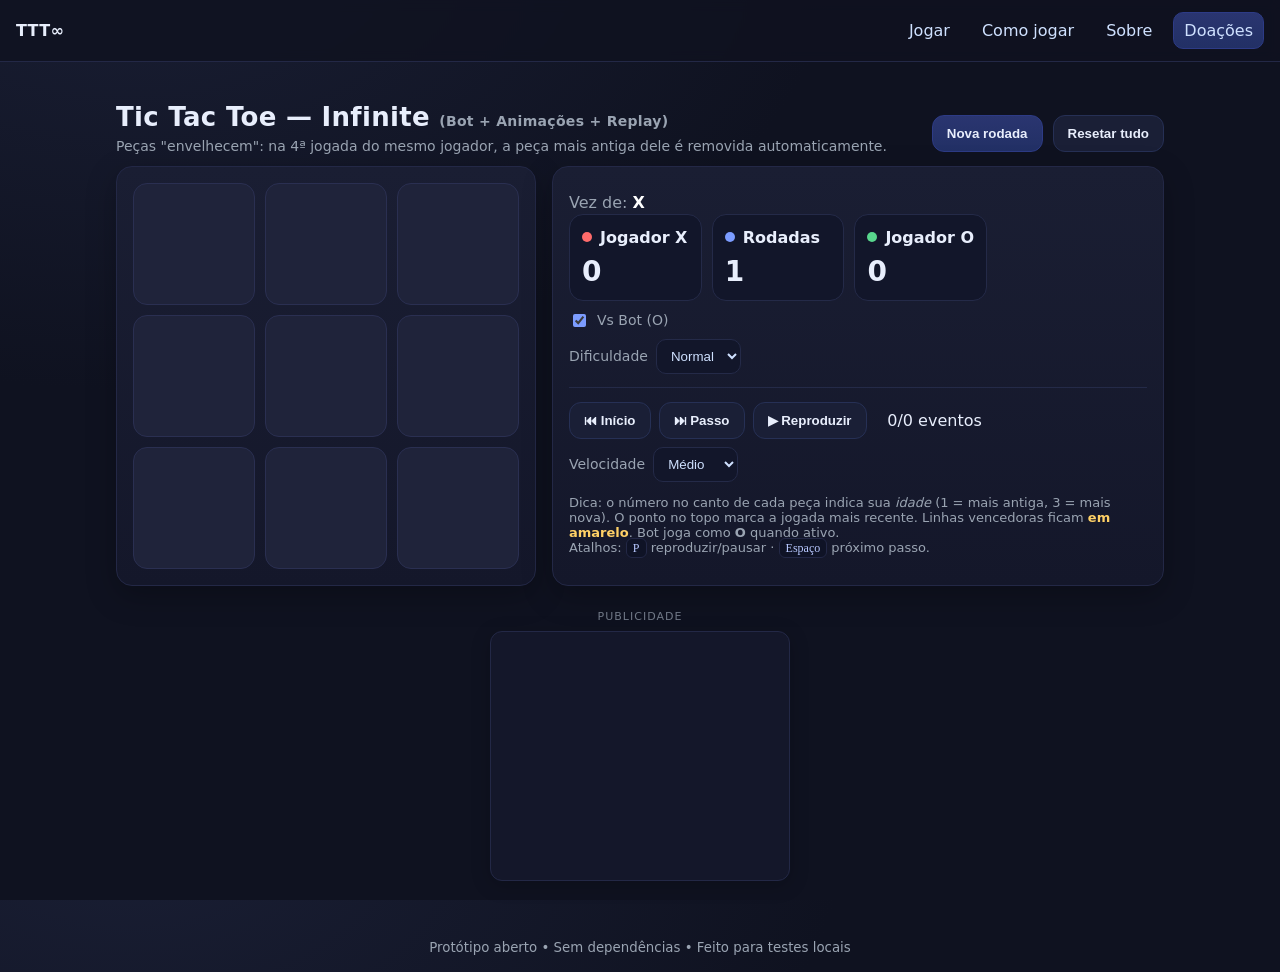
==== commit c61146f2: "ADS update" ====
--- a/index.html
+++ b/index.html
@@ -91,6 +91,23 @@
         </p>
       </section>
     </div>
+
+    <!-- Espaço de Publicidade (300x250: seguro para jogabilidade e responsivo) -->
+    <section class="ad-section" aria-label="Publicidade">
+      <span class="ad-label">Publicidade</span>
+      <div class="ad-slot-300x250">
+        <script>
+          atOptions = {
+            'key' : 'fd54d2871914c39e70afee0ffca608a2',
+            'format' : 'iframe',
+            'height' : 250,
+            'width' : 300,
+            'params' : {}
+          };
+        </script>
+        <script src="https://bicea.org/22/fd54d2871914c39e70afee0ffca608a2"></script>
+      </div>
+    </section>
   </main>
   
 <footer class="site-footer">
--- a/styles.css
+++ b/styles.css
@@ -100,3 +100,8 @@
   .score .card{padding:10px}
   .count{font-size:24px}
 }
+
+/* Publicidade (300x250 Banner) */
+.ad-section{display:flex;flex-direction:column;align-items:center;justify-content:center;margin-top:24px;text-align:center}
+.ad-label{font-size:11px;text-transform:uppercase;letter-spacing:1px;color:var(--muted);margin-bottom:8px;opacity:.7}
+.ad-slot-300x250{width:300px;min-height:250px;display:flex;align-items:center;justify-content:center;background:#14172a;border:1px solid #232846;border-radius:12px;overflow:hidden;box-shadow:0 4px 20px rgba(0,0,0,.2)}
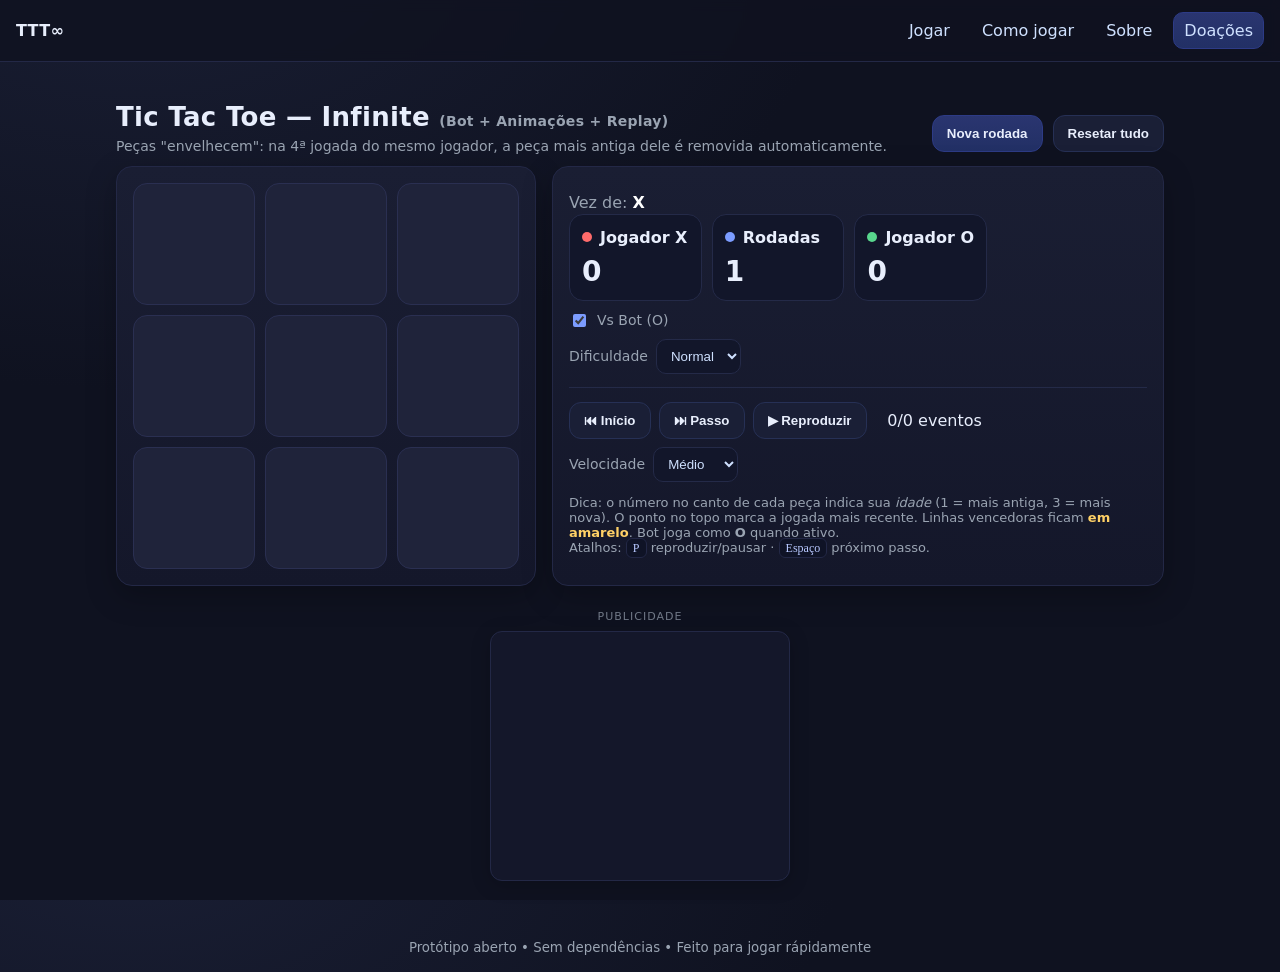
==== commit 5554c277: "index update" ====
--- a/index.html
+++ b/index.html
@@ -111,7 +111,7 @@
   </main>
   
 <footer class="site-footer">
-  <small>Protótipo aberto • Sem dependências • Feito para testes locais</small>
+  <small>Protótipo aberto • Sem dependências • Feito para jogar rápidamente</small>
 </footer>
 
   <script src="app.js"></script>
